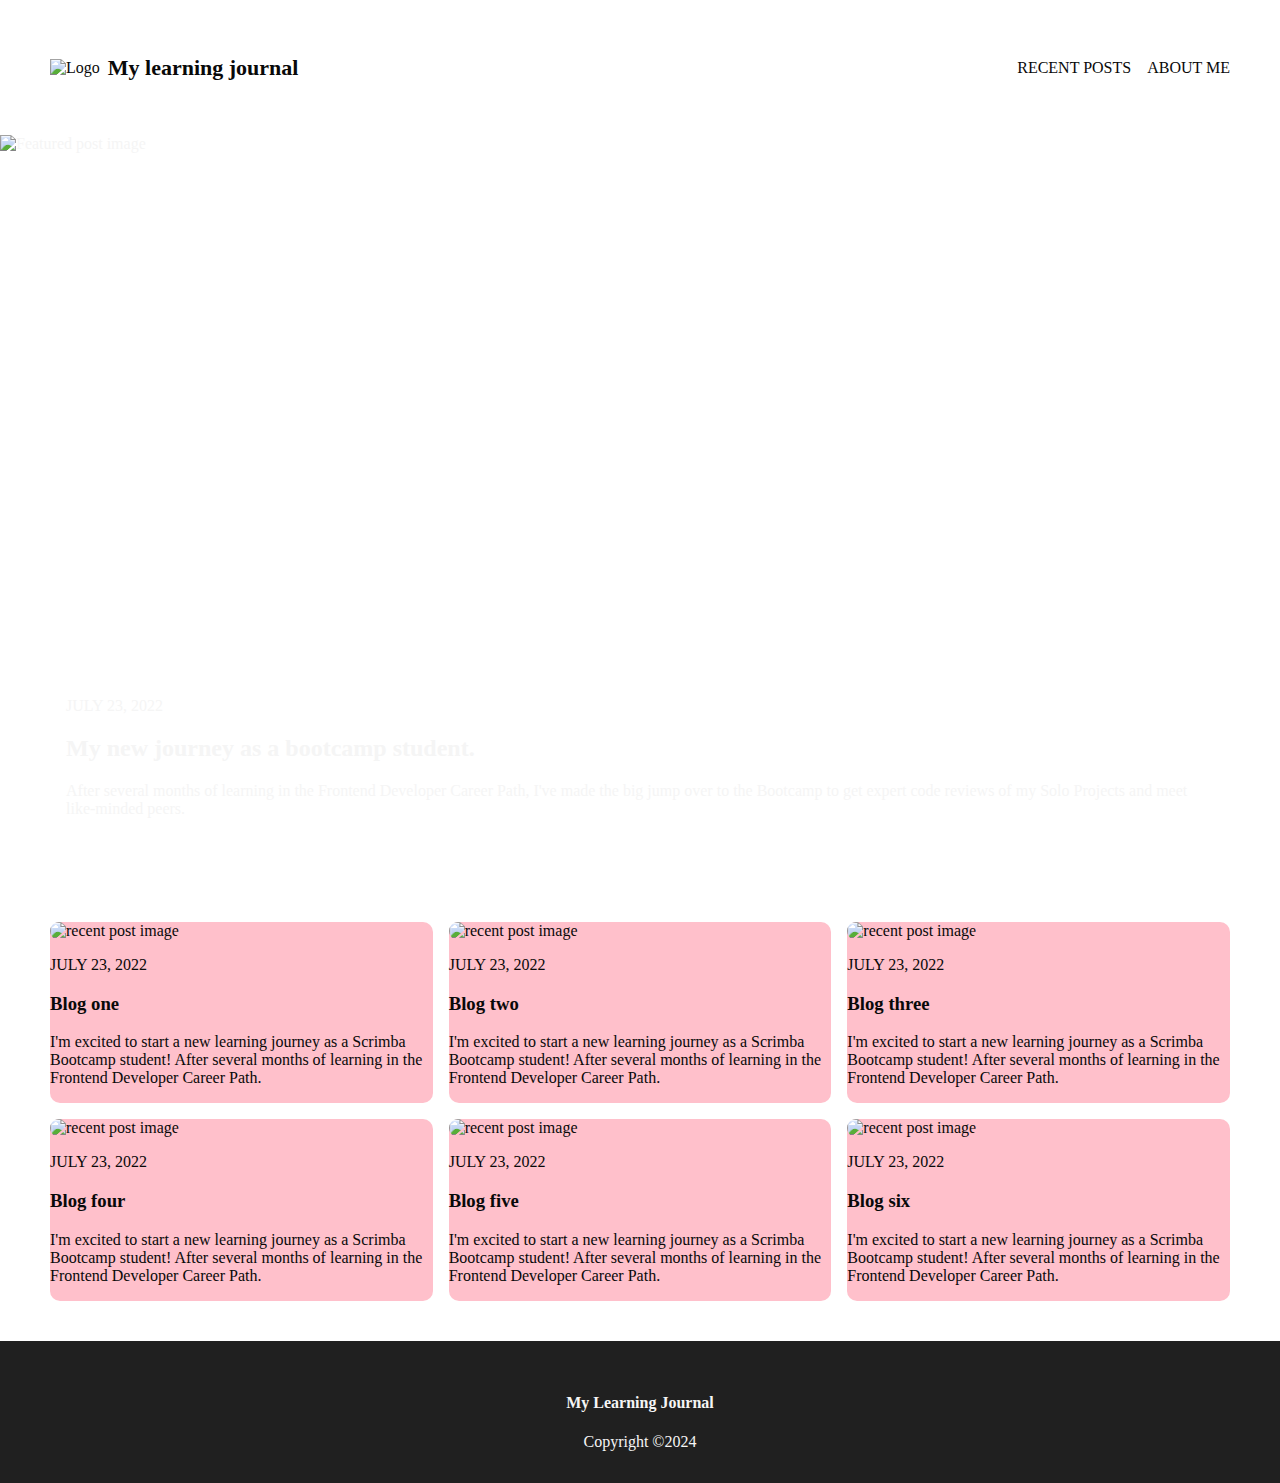
==== index.html @ f51296c6 "update" ====
<!DOCTYPE html>
<html>
    <head>
        <title>My Learning Journal</title>
        <meta name="viewport" content="width=device-width, initial-scale=1.0">
        <!-- Favicon -->

        <!-- Font Awesome CDN -->
        <link rel="stylesheet" href="https://cdnjs.cloudflare.com/ajax/libs/font-awesome/6.5.1/css/all.min.css"
        integrity="sha512-DTOQO9RWCH3ppGqcWaEA1BIZOC6xxalwEsw9c2QQeAIftl+Vegovlnee1c9QX4TctnWMn13TZye+giMm8e2LwA=="
        crossorigin="anonymous" referrerpolicy="no-referrer" />
        <!-- Google Fonts -->
    
        <!-- CSS -->
        <link rel="stylesheet" href="css/style.css">

        <link rel="stylesheet" href="https://cdnjs.cloudflare.com/ajax/libs/normalize/8.0.1/normalize.css">
    </head>
    <body>
        <div class="container">
            <header>
                <div class="logo-container">
                    <img src="images/logo.png" class="logo-image" alt="Logo">
                    <h1>My learning journal</h1>
                </div>

                <nav class="mobile-nav" id="mobile-nav-home">
                    <i class="fa-solid fa-bars"></i>
                </nav>

                <nav class="desktop-nav">
                    <a href="posts.html">Recent posts</a>
                    <a href="about-me.html">About me</a>
                </nav>
            </header>

            <main>
                <section class="featured-post">
                    <img src="images/featured-post-image.png" class="featured-post-image" alt="Featured post image">
                    <div class="featured-post-text">
                        <p class="post-info">JULY 23, 2022</p>
                        <h2 class="post-title">My new journey as a bootcamp student.</h2>
                        <p class="post-preview">After several months of learning in the Frontend Developer Career Path, 
                        I've made the big jump over to the Bootcamp to get expert code reviews 
                        of my Solo Projects and meet like-minded peers.</p>
                    </div>
                </section>

                <section class="recent-posts">
                    <div class="recent-post">
                        <img src="images/blog-image.png" class="recent-post-image" alt="recent post image">
                        <p class="post-info">JULY 23, 2022</p>
                        <h3 class="recent-post-title">Blog one</h3>
                        <p class="recent-post-preview">I'm excited to start a new learning journey as a Scrimba Bootcamp student! 
                        After several months of learning in the Frontend Developer Career Path.</p>
                    </div>

                    <div class="recent-post">
                        <img src="images/blog-image.png" class="recent-post-image" alt="recent post image">
                        <p class="post-info">JULY 23, 2022</p>
                        <h3 class="recent-post-title">Blog two</h3>
                        <p class="recent-post-preview">I'm excited to start a new learning journey as a Scrimba Bootcamp student! 
                        After several months of learning in the Frontend Developer Career Path.</p>
                    </div>

                    <div class="recent-post">
                        <img src="images/blog-image.png" class="recent-post-image" alt="recent post image">
                        <p class="post-info">JULY 23, 2022</p>
                        <h3 class="recent-post-title">Blog three</h3>
                        <p class="recent-post-preview">I'm excited to start a new learning journey as a Scrimba Bootcamp student! 
                        After several months of learning in the Frontend Developer Career Path.</p>
                    </div>

                    <div class="recent-post">
                        <img src="images/blog-image.png" class="recent-post-image" alt="recent post image">
                        <p class="post-info">JULY 23, 2022</p>
                        <h3 class="recent-post-title">Blog four</h3>
                        <p class="recent-post-preview">I'm excited to start a new learning journey as a Scrimba Bootcamp student! 
                        After several months of learning in the Frontend Developer Career Path.</p>
                    </div>

                    <div class="recent-post">
                        <img src="images/blog-image.png" class="recent-post-image" alt="recent post image">
                        <p class="post-info">JULY 23, 2022</p>
                        <h3 class="recent-post-title">Blog five</h3>
                        <p class="recent-post-preview">I'm excited to start a new learning journey as a Scrimba Bootcamp student! 
                        After several months of learning in the Frontend Developer Career Path.</p>
                    </div>

                    <div class="recent-post">
                        <img src="images/blog-image.png" class="recent-post-image" alt="recent post image">
                        <p class="post-info">JULY 23, 2022</p>
                        <h3 class="recent-post-title">Blog six</h3>
                        <p class="recent-post-preview">I'm excited to start a new learning journey as a Scrimba Bootcamp student! 
                        After several months of learning in the Frontend Developer Career Path.</p>
                    </div>
                </section>
            </main>

            <footer>
                <h4>My Learning Journal</h4>
                <h8>Copyright ©2024</h8>
            </footer>
        </div>

        <script src="index.js" type="module"></script>
    </body>
</html>
---- css/style.css ----
*, *::before, *::after {
    box-sizing: border-box;
}

html, 
body {
    color: #090909;
    margin: 0;
    padding: 0;
}

/* Typography and icons */

header h1 {
    font-size: 1.375rem;
}

/* Layout */

.container {
    display: flex;
    flex-direction: column;
    width: 100%;
    overflow-x: hidden; /* Prevents horizontal scrolling */
    /* padding: 2.5rem 3.125rem; */
}

header {
    display: flex;
    width: 100%;
    justify-content: space-between;
    align-items: center;
}

.logo-container {
    display: flex;
    align-items: center;
    gap: 0.5rem;
    margin-right: 1rem;
}

nav {
    display: flex;
    gap: 1rem;
}

header,
.recent-posts,
.featured-post-main,
.about-me,
.recent-posts-more {
    padding: 2.5rem 3.125rem;
}

.featured-post {
    color: whitesmoke;
    display: grid;
    grid-template-columns: 3.125rem auto 3.125rem;
}

.featured-post-image {
    grid-column: 1 / -1;
    grid-row: 1 / -1;
    height: 100%;
    width: 100%;
    object-fit: cover;
}

.featured-post-text {
    grid-column: 2 / -2;
    grid-row: 2 / -1;
    padding: 3rem 1rem;
}

.recent-posts {
    display: grid;
    grid-template-columns: repeat(auto-fit, minmax(200px, 1fr));
    grid-gap: 1rem;
    width: 100%;
    margin: 0 auto;
}

.recent-posts-more {
    display: none; /* grid when displayed */
    grid-template-columns: repeat(auto-fit, minmax(200px, 1fr));
    grid-gap: 1rem;
    width: 100%;
    margin: 0 auto;
}

.more-feed {
    display: none; /* block when displayed */
}

.recent-posts-heading {
    grid-column: 1 / -1;
    text-align: center;
}

.recent-post {
    background: pink;
    border-radius: 10px;;
}

.button-container {
    display: flex;
    justify-content: center;
    padding: 2rem;
}

.about-me-top {
    display: flex;
    flex-direction: column;
    gap: 2rem;
    align-items: center;
}

.about-me-top-text {
    display: flex;
    flex-direction: column;
}

.link-to-posts {
    display: flex;
    justify-content: center;
    padding-bottom: 2rem;
}

ul {
    list-style-type: none;
}

footer {
    display: flex;
    flex-direction: column;
    align-items: center;
    justify-content: center;
    color: whitesmoke;
    background-color: #202020;
    padding: 2rem;
    width: 100%;
}

/* Buttons */

.view-more-button {
    color: whitesmoke;
    background-color: #6989FA;
    padding: 1rem 2rem;
    border-radius: 10px;
    border: none;
    cursor: pointer;
}

/* Images */

.recent-post-image {
    width: 100%;
    border-radius: 10px;
}

.avatar-image {
    width: 100%;
    border-radius: 50%;
}

.featured-post-main-image {
    width: 100%;
}

/* Links */

nav a {
    color: #090909;
    font-size: 1rem;
    text-decoration: none;
    text-transform: uppercase;
}

nav a:hover {
    text-decoration: underline;
}

.link-to-posts a {
    color: whitesmoke;
    background-color: #6989FA;
    border-radius: 10px;
    padding: 1rem 2rem;
    cursor: pointer;
    text-decoration: none;
}

/* Media queries */

/* @media (width <= 599px) */
@media (max-width: 599px) {
    .desktop-nav {
        display: none;
    }
}

/* @media (width >= 600px) */
@media (min-width: 600px) {
    /* Layout */

    .mobile-nav {
        display: none;
    }

    .featured-post {
        max-height: 40%;
        grid-template-rows: 1fr 1fr 1fr;
    }

    .featured-post-text {
        grid-row: -2 / -1;
    }

    .recent-posts,
    .recent-posts-more {
        grid-template-columns: repeat(3, minmax(200px, 1fr));
    }

    .about-me-top {
        flex-direction: row;
    }

    /* Images */

    .avatar-image {
        width: 20%;
    }

    .featured-post-main-image {
        height: 488px;
    }

}
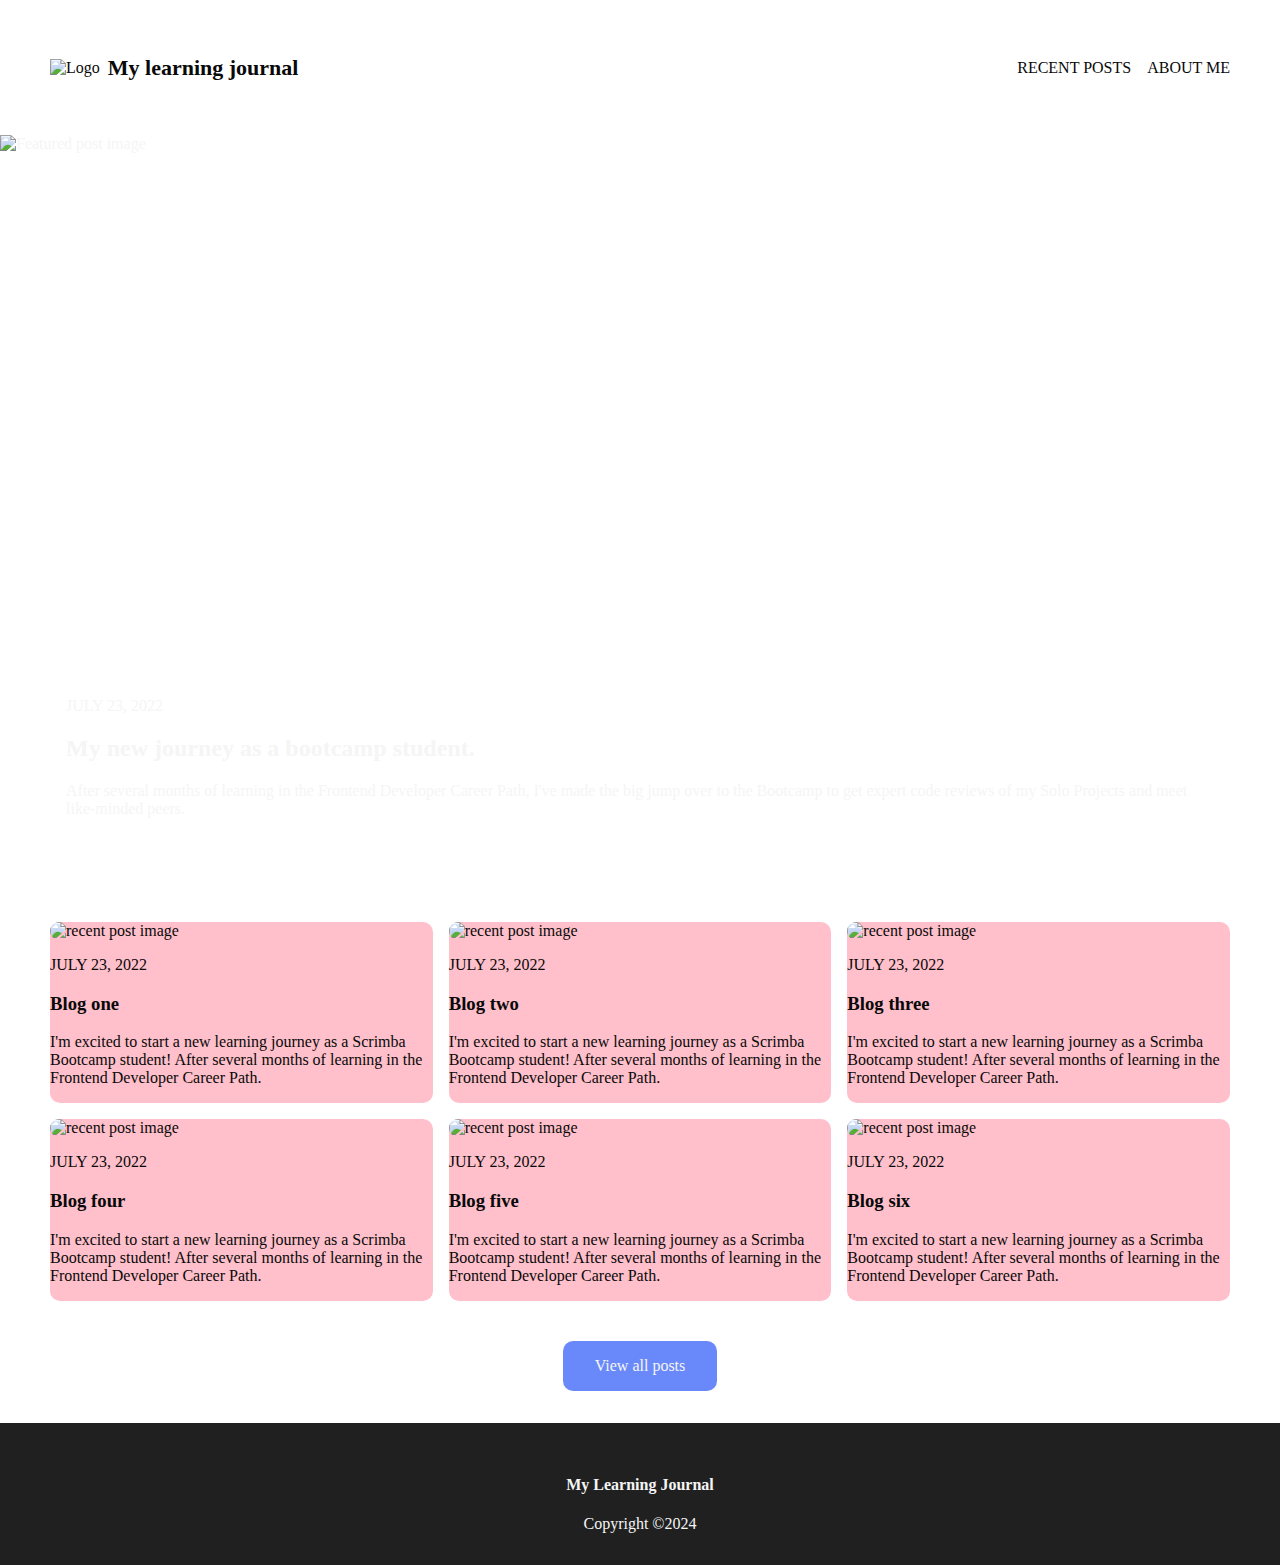
==== commit b07fff96: "update" ====
--- a/index.html
+++ b/index.html
@@ -21,11 +21,11 @@
             <header>
                 <div class="logo-container">
                     <img src="images/logo.png" class="logo-image" alt="Logo">
-                    <h1>My learning journal</h1>
+                    <h1><a href="index.html">My learning journal</a></h1>
                 </div>
 
                 <nav class="mobile-nav" id="mobile-nav-home">
-                    <i class="fa-solid fa-bars"></i>
+                    <i class="fa-solid fa-bars" id="hamburger-home"></i>
                 </nav>
 
                 <nav class="desktop-nav">
@@ -95,6 +95,11 @@
                         After several months of learning in the Frontend Developer Career Path.</p>
                     </div>
                 </section>
+
+                <div class="link-to-posts">
+                    <a href="posts.html">View all posts</a>
+                </div>
+
             </main>
 
             <footer>
--- a/css/style.css
+++ b/css/style.css
@@ -7,6 +7,7 @@
     color: #090909;
     margin: 0;
     padding: 0;
+    user-select: text;
 }
 
 /* Typography and icons */
@@ -170,6 +171,12 @@
 
 /* Links */
 
+h1 a {
+    color: #090909;
+    text-decoration: none;
+
+}
+
 nav a {
     color: #090909;
     font-size: 1rem;
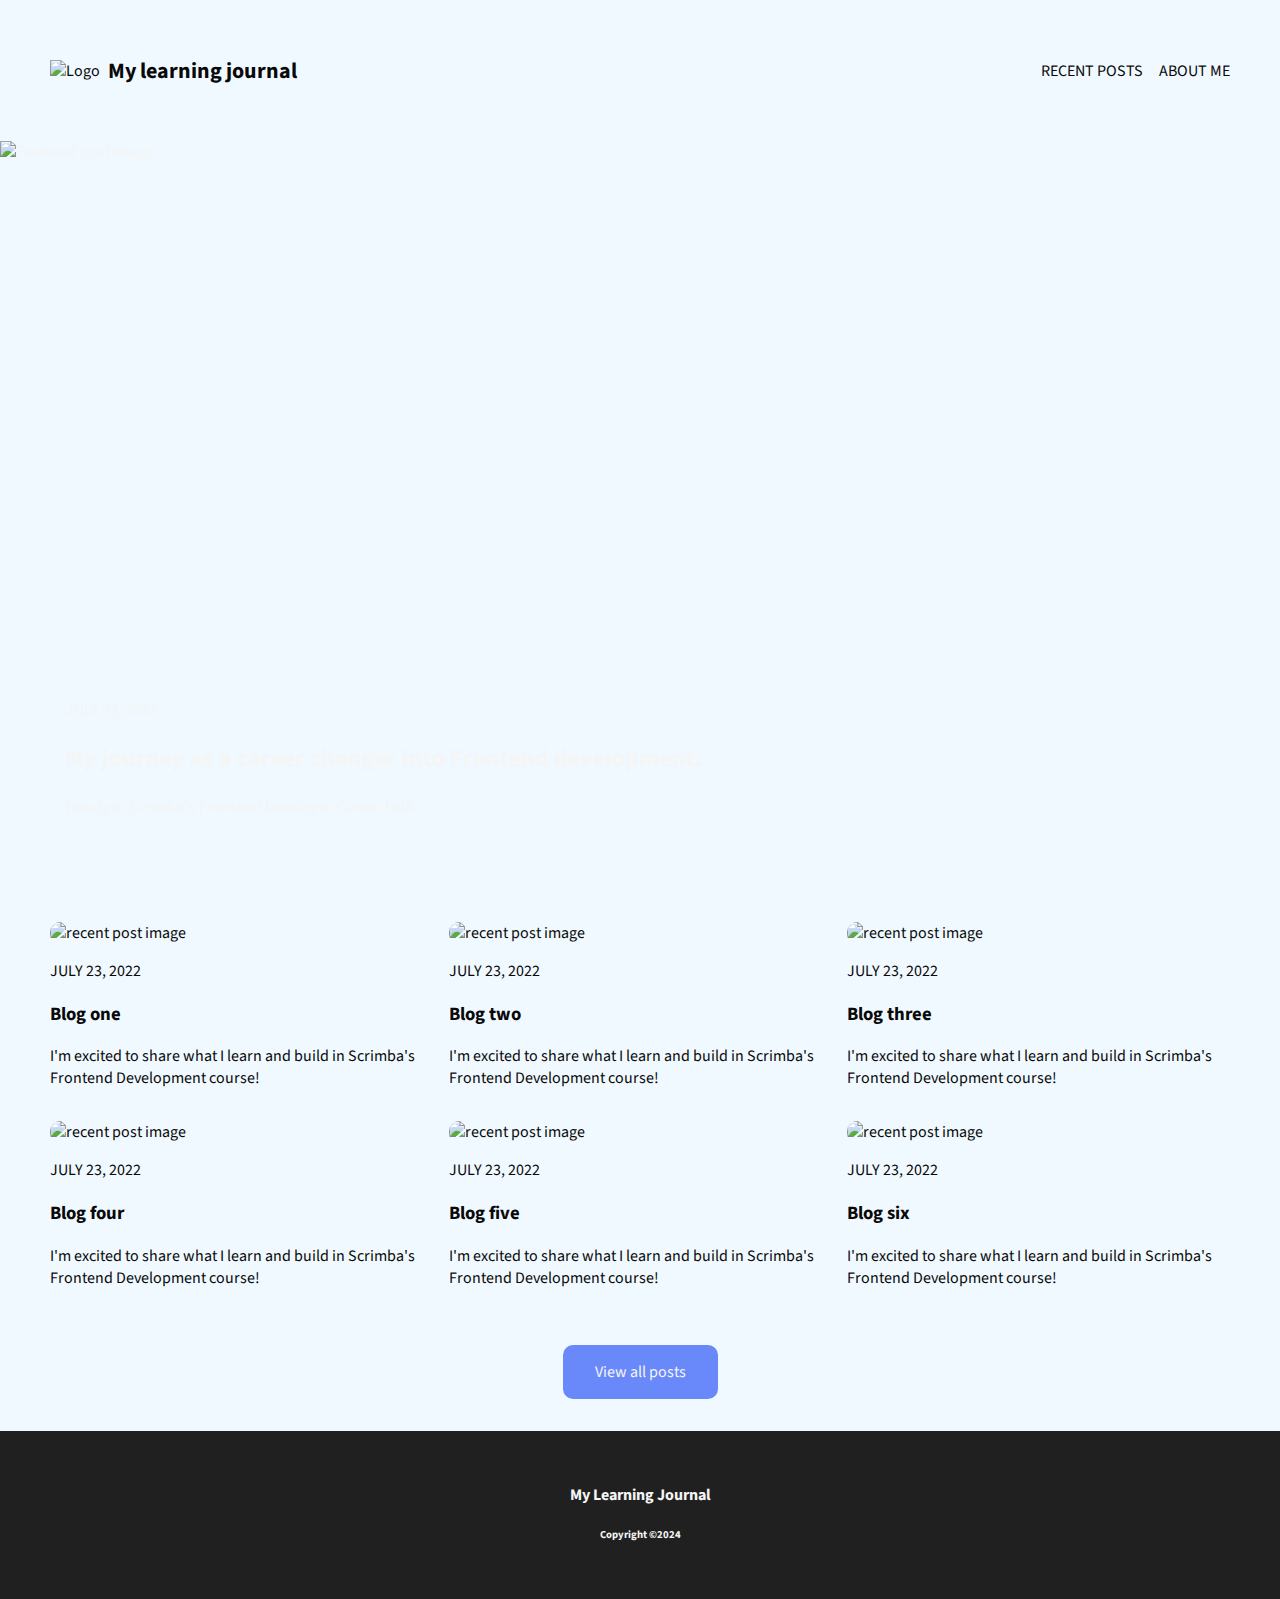
==== commit 78972b5f: "update" ====
--- a/index.html
+++ b/index.html
@@ -10,7 +10,7 @@
         integrity="sha512-DTOQO9RWCH3ppGqcWaEA1BIZOC6xxalwEsw9c2QQeAIftl+Vegovlnee1c9QX4TctnWMn13TZye+giMm8e2LwA=="
         crossorigin="anonymous" referrerpolicy="no-referrer" />
         <!-- Google Fonts -->
-    
+        <link href="https://fonts.googleapis.com/css?family=Source+Sans+Pro:300,400,900&display=swap" rel="stylesheet">
         <!-- CSS -->
         <link rel="stylesheet" href="css/style.css">
 
@@ -39,60 +39,52 @@
                     <img src="images/featured-post-image.png" class="featured-post-image" alt="Featured post image">
                     <div class="featured-post-text">
                         <p class="post-info">JULY 23, 2022</p>
-                        <h2 class="post-title">My new journey as a bootcamp student.</h2>
-                        <p class="post-preview">After several months of learning in the Frontend Developer Career Path, 
-                        I've made the big jump over to the Bootcamp to get expert code reviews 
-                        of my Solo Projects and meet like-minded peers.</p>
+                        <h2 class="post-title">My journey as a career changer into Frontend development.</h2>
+                        <p class="post-preview">I study in Scrimba's Frontend Developer Career Path.</p>
                     </div>
                 </section>
 
                 <section class="recent-posts">
                     <div class="recent-post">
-                        <img src="images/blog-image.png" class="recent-post-image" alt="recent post image">
+                        <img src="images/blog-one-image.png" class="recent-post-image" alt="recent post image">
                         <p class="post-info">JULY 23, 2022</p>
                         <h3 class="recent-post-title">Blog one</h3>
-                        <p class="recent-post-preview">I'm excited to start a new learning journey as a Scrimba Bootcamp student! 
-                        After several months of learning in the Frontend Developer Career Path.</p>
+                        <p class="recent-post-preview">I'm excited to share what I learn and build in Scrimba's Frontend Development course!</p>
                     </div>
 
                     <div class="recent-post">
-                        <img src="images/blog-image.png" class="recent-post-image" alt="recent post image">
+                        <img src="images/blog-two-image.png" class="recent-post-image" alt="recent post image">
                         <p class="post-info">JULY 23, 2022</p>
                         <h3 class="recent-post-title">Blog two</h3>
-                        <p class="recent-post-preview">I'm excited to start a new learning journey as a Scrimba Bootcamp student! 
-                        After several months of learning in the Frontend Developer Career Path.</p>
+                        <p class="recent-post-preview">I'm excited to share what I learn and build in Scrimba's Frontend Development course!</p>
                     </div>
 
                     <div class="recent-post">
-                        <img src="images/blog-image.png" class="recent-post-image" alt="recent post image">
+                        <img src="images/blog-three-image.png" class="recent-post-image" alt="recent post image">
                         <p class="post-info">JULY 23, 2022</p>
                         <h3 class="recent-post-title">Blog three</h3>
-                        <p class="recent-post-preview">I'm excited to start a new learning journey as a Scrimba Bootcamp student! 
-                        After several months of learning in the Frontend Developer Career Path.</p>
+                        <p class="recent-post-preview">I'm excited to share what I learn and build in Scrimba's Frontend Development course!</p>
                     </div>
 
                     <div class="recent-post">
-                        <img src="images/blog-image.png" class="recent-post-image" alt="recent post image">
+                        <img src="images/blog-four-image.png" class="recent-post-image" alt="recent post image">
                         <p class="post-info">JULY 23, 2022</p>
                         <h3 class="recent-post-title">Blog four</h3>
-                        <p class="recent-post-preview">I'm excited to start a new learning journey as a Scrimba Bootcamp student! 
-                        After several months of learning in the Frontend Developer Career Path.</p>
+                        <p class="recent-post-preview">I'm excited to share what I learn and build in Scrimba's Frontend Development course!</p>
                     </div>
 
                     <div class="recent-post">
-                        <img src="images/blog-image.png" class="recent-post-image" alt="recent post image">
+                        <img src="images/blog-five-image.png" class="recent-post-image" alt="recent post image">
                         <p class="post-info">JULY 23, 2022</p>
                         <h3 class="recent-post-title">Blog five</h3>
-                        <p class="recent-post-preview">I'm excited to start a new learning journey as a Scrimba Bootcamp student! 
-                        After several months of learning in the Frontend Developer Career Path.</p>
+                        <p class="recent-post-preview">I'm excited to share what I learn and build in Scrimba's Frontend Development course!</p>
                     </div>
 
                     <div class="recent-post">
-                        <img src="images/blog-image.png" class="recent-post-image" alt="recent post image">
+                        <img src="images/blog-six-image.png" class="recent-post-image" alt="recent post image">
                         <p class="post-info">JULY 23, 2022</p>
                         <h3 class="recent-post-title">Blog six</h3>
-                        <p class="recent-post-preview">I'm excited to start a new learning journey as a Scrimba Bootcamp student! 
-                        After several months of learning in the Frontend Developer Career Path.</p>
+                        <p class="recent-post-preview">I'm excited to share what I learn and build in Scrimba's Frontend Development course!</p>
                     </div>
                 </section>
 
@@ -102,10 +94,7 @@
 
             </main>
 
-            <footer>
-                <h4>My Learning Journal</h4>
-                <h8>Copyright ©2024</h8>
-            </footer>
+            <footer id="footer-container-home"></footer>
         </div>
 
         <script src="index.js" type="module"></script>
--- a/css/style.css
+++ b/css/style.css
@@ -5,6 +5,8 @@
 html, 
 body {
     color: #090909;
+    font-family: 'Source Sans Pro', sans-serif;
+    background-color: #F0F9FF;
     margin: 0;
     padding: 0;
     user-select: text;
@@ -16,6 +18,14 @@
     font-size: 1.375rem;
 }
 
+i {
+    cursor: pointer;
+}
+
+h6 {
+    margin-top: 0;
+}
+
 /* Layout */
 
 .container {
@@ -23,7 +33,6 @@
     flex-direction: column;
     width: 100%;
     overflow-x: hidden; /* Prevents horizontal scrolling */
-    /* padding: 2.5rem 3.125rem; */
 }
 
 header {
@@ -99,7 +108,6 @@
 }
 
 .recent-post {
-    background: pink;
     border-radius: 10px;;
 }
 
@@ -127,8 +135,27 @@
     padding-bottom: 2rem;
 }
 
+.mobile-menu-container {
+   background-color: pink;
+   position: absolute;
+   top: 2.5rem;
+   right: 0;
+   padding: 1.5rem;
+   border-radius: 10px;
+}
+
 ul {
     list-style-type: none;
+    padding: 0;
+    margin: 0;
+}
+
+li:last-of-type {
+    margin-top: 1rem;
+}
+
+li:hover {
+    background-color: lightgray;
 }
 
 footer {
@@ -197,6 +224,10 @@
     text-decoration: none;
 }
 
+.mobile-menu-container a {
+    font-size: 0.9rem;
+}
+
 /* Media queries */
 
 /* @media (width <= 599px) */
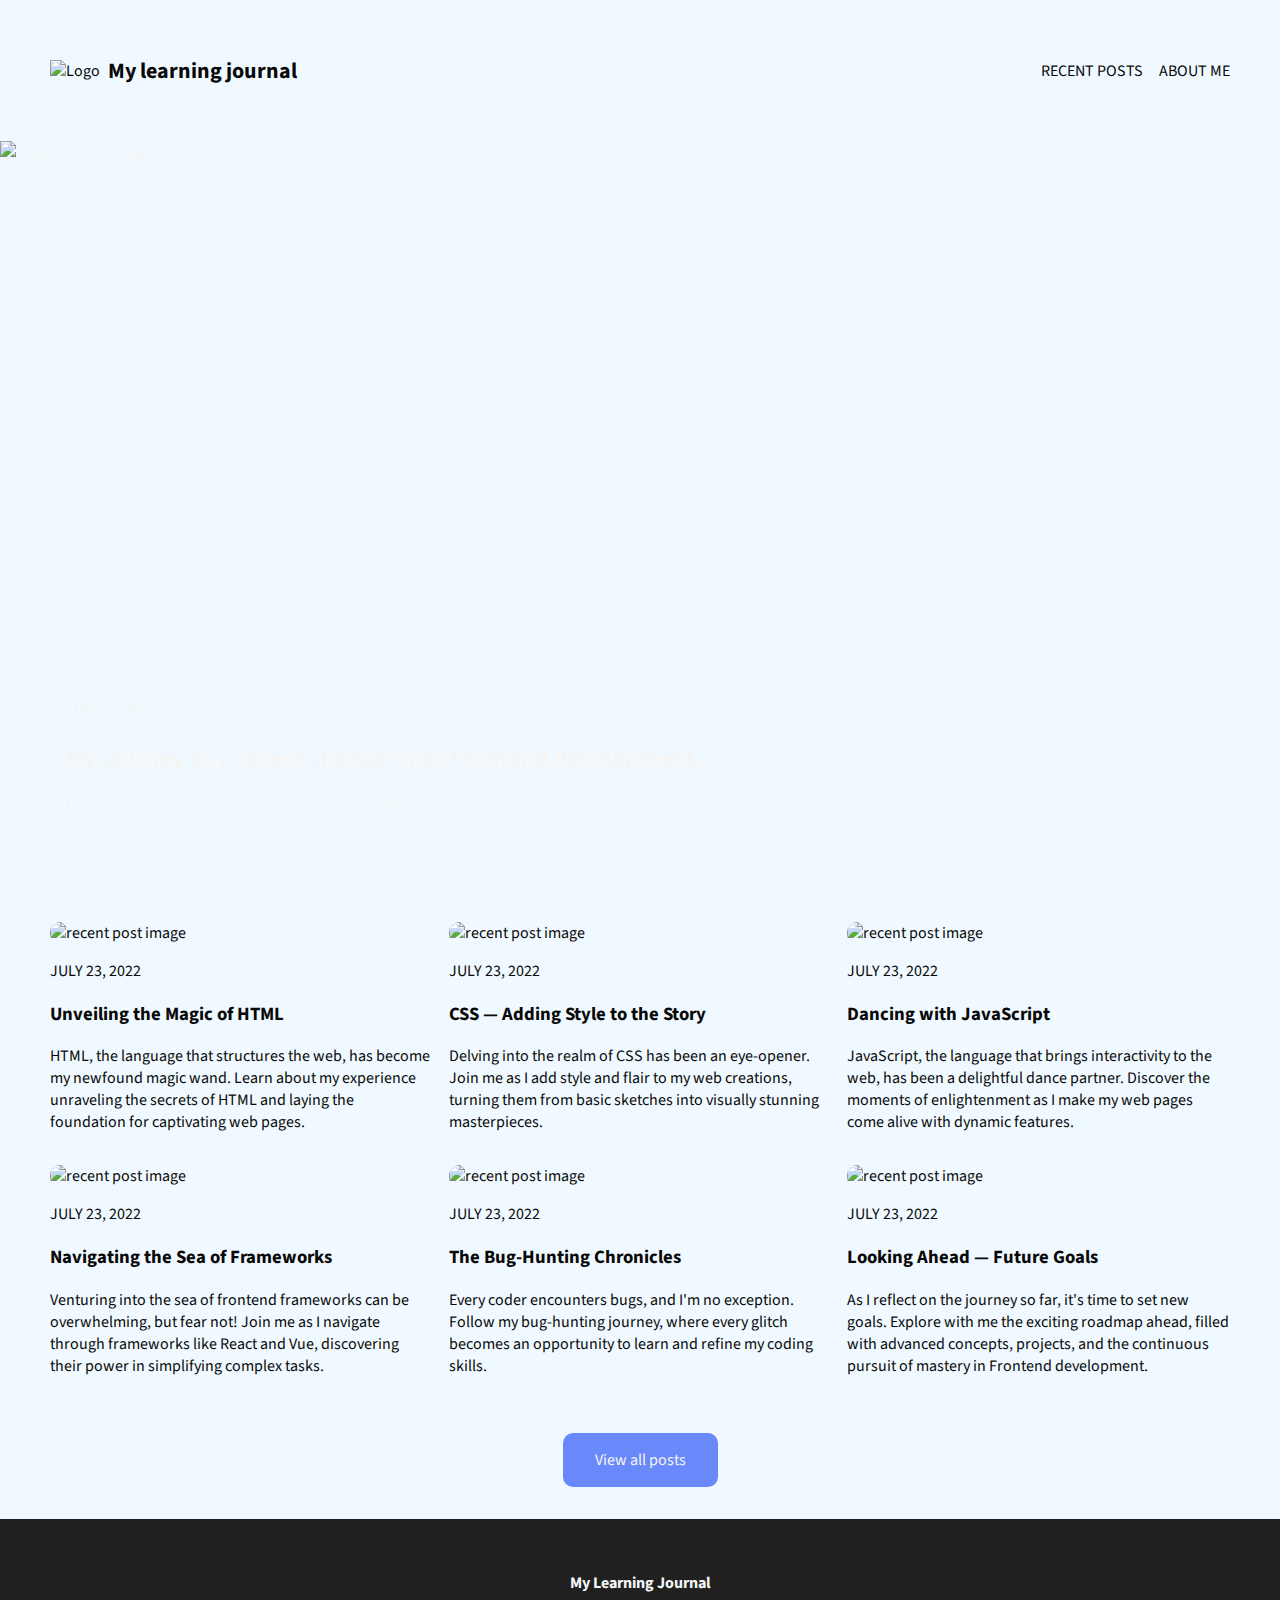
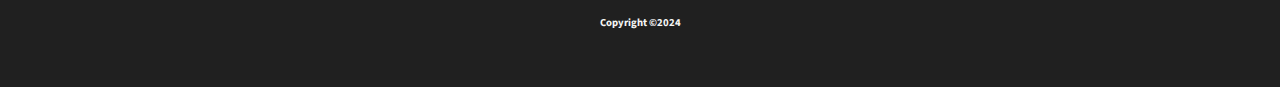
==== commit 16d25013: "update" ====
--- a/index.html
+++ b/index.html
@@ -48,43 +48,49 @@
                     <div class="recent-post">
                         <img src="images/blog-one-image.png" class="recent-post-image" alt="recent post image">
                         <p class="post-info">JULY 23, 2022</p>
-                        <h3 class="recent-post-title">Blog one</h3>
-                        <p class="recent-post-preview">I'm excited to share what I learn and build in Scrimba's Frontend Development course!</p>
+                        <h3 class="recent-post-title">Unveiling the Magic of HTML</h3>
+                        <p class="recent-post-preview"> HTML, the language that structures the web, has become my newfound magic wand. 
+                        Learn about my experience unraveling the secrets of HTML and laying the foundation for captivating web pages.</p>
                     </div>
 
                     <div class="recent-post">
                         <img src="images/blog-two-image.png" class="recent-post-image" alt="recent post image">
                         <p class="post-info">JULY 23, 2022</p>
-                        <h3 class="recent-post-title">Blog two</h3>
-                        <p class="recent-post-preview">I'm excited to share what I learn and build in Scrimba's Frontend Development course!</p>
+                        <h3 class="recent-post-title">CSS — Adding Style to the Story</h3>
+                        <p class="recent-post-preview">Delving into the realm of CSS has been an eye-opener. 
+                        Join me as I add style and flair to my web creations, turning them from basic sketches into visually stunning masterpieces.</p>
                     </div>
 
                     <div class="recent-post">
                         <img src="images/blog-three-image.png" class="recent-post-image" alt="recent post image">
                         <p class="post-info">JULY 23, 2022</p>
-                        <h3 class="recent-post-title">Blog three</h3>
-                        <p class="recent-post-preview">I'm excited to share what I learn and build in Scrimba's Frontend Development course!</p>
+                        <h3 class="recent-post-title">Dancing with JavaScript</h3>
+                        <p class="recent-post-preview">JavaScript, the language that brings interactivity to the web, has been a delightful dance partner. 
+                        Discover the moments of enlightenment as I make my web pages come alive with dynamic features.</p>
                     </div>
 
                     <div class="recent-post">
                         <img src="images/blog-four-image.png" class="recent-post-image" alt="recent post image">
                         <p class="post-info">JULY 23, 2022</p>
-                        <h3 class="recent-post-title">Blog four</h3>
-                        <p class="recent-post-preview">I'm excited to share what I learn and build in Scrimba's Frontend Development course!</p>
+                        <h3 class="recent-post-title">Navigating the Sea of Frameworks</h3>
+                        <p class="recent-post-preview">Venturing into the sea of frontend frameworks can be overwhelming, but fear not! 
+                        Join me as I navigate through frameworks like React and Vue, discovering their power in simplifying complex tasks.</p>
                     </div>
 
                     <div class="recent-post">
                         <img src="images/blog-five-image.png" class="recent-post-image" alt="recent post image">
                         <p class="post-info">JULY 23, 2022</p>
-                        <h3 class="recent-post-title">Blog five</h3>
-                        <p class="recent-post-preview">I'm excited to share what I learn and build in Scrimba's Frontend Development course!</p>
+                        <h3 class="recent-post-title">The Bug-Hunting Chronicles</h3>
+                        <p class="recent-post-preview">Every coder encounters bugs, and I'm no exception. 
+                        Follow my bug-hunting journey, where every glitch becomes an opportunity to learn and refine my coding skills.</p>
                     </div>
 
                     <div class="recent-post">
                         <img src="images/blog-six-image.png" class="recent-post-image" alt="recent post image">
                         <p class="post-info">JULY 23, 2022</p>
-                        <h3 class="recent-post-title">Blog six</h3>
-                        <p class="recent-post-preview">I'm excited to share what I learn and build in Scrimba's Frontend Development course!</p>
+                        <h3 class="recent-post-title">Looking Ahead — Future Goals</h3>
+                        <p class="recent-post-preview">As I reflect on the journey so far, it's time to set new goals. 
+                        Explore with me the exciting roadmap ahead, filled with advanced concepts, projects, and the continuous pursuit of mastery in Frontend development.</p>
                     </div>
                 </section>
 
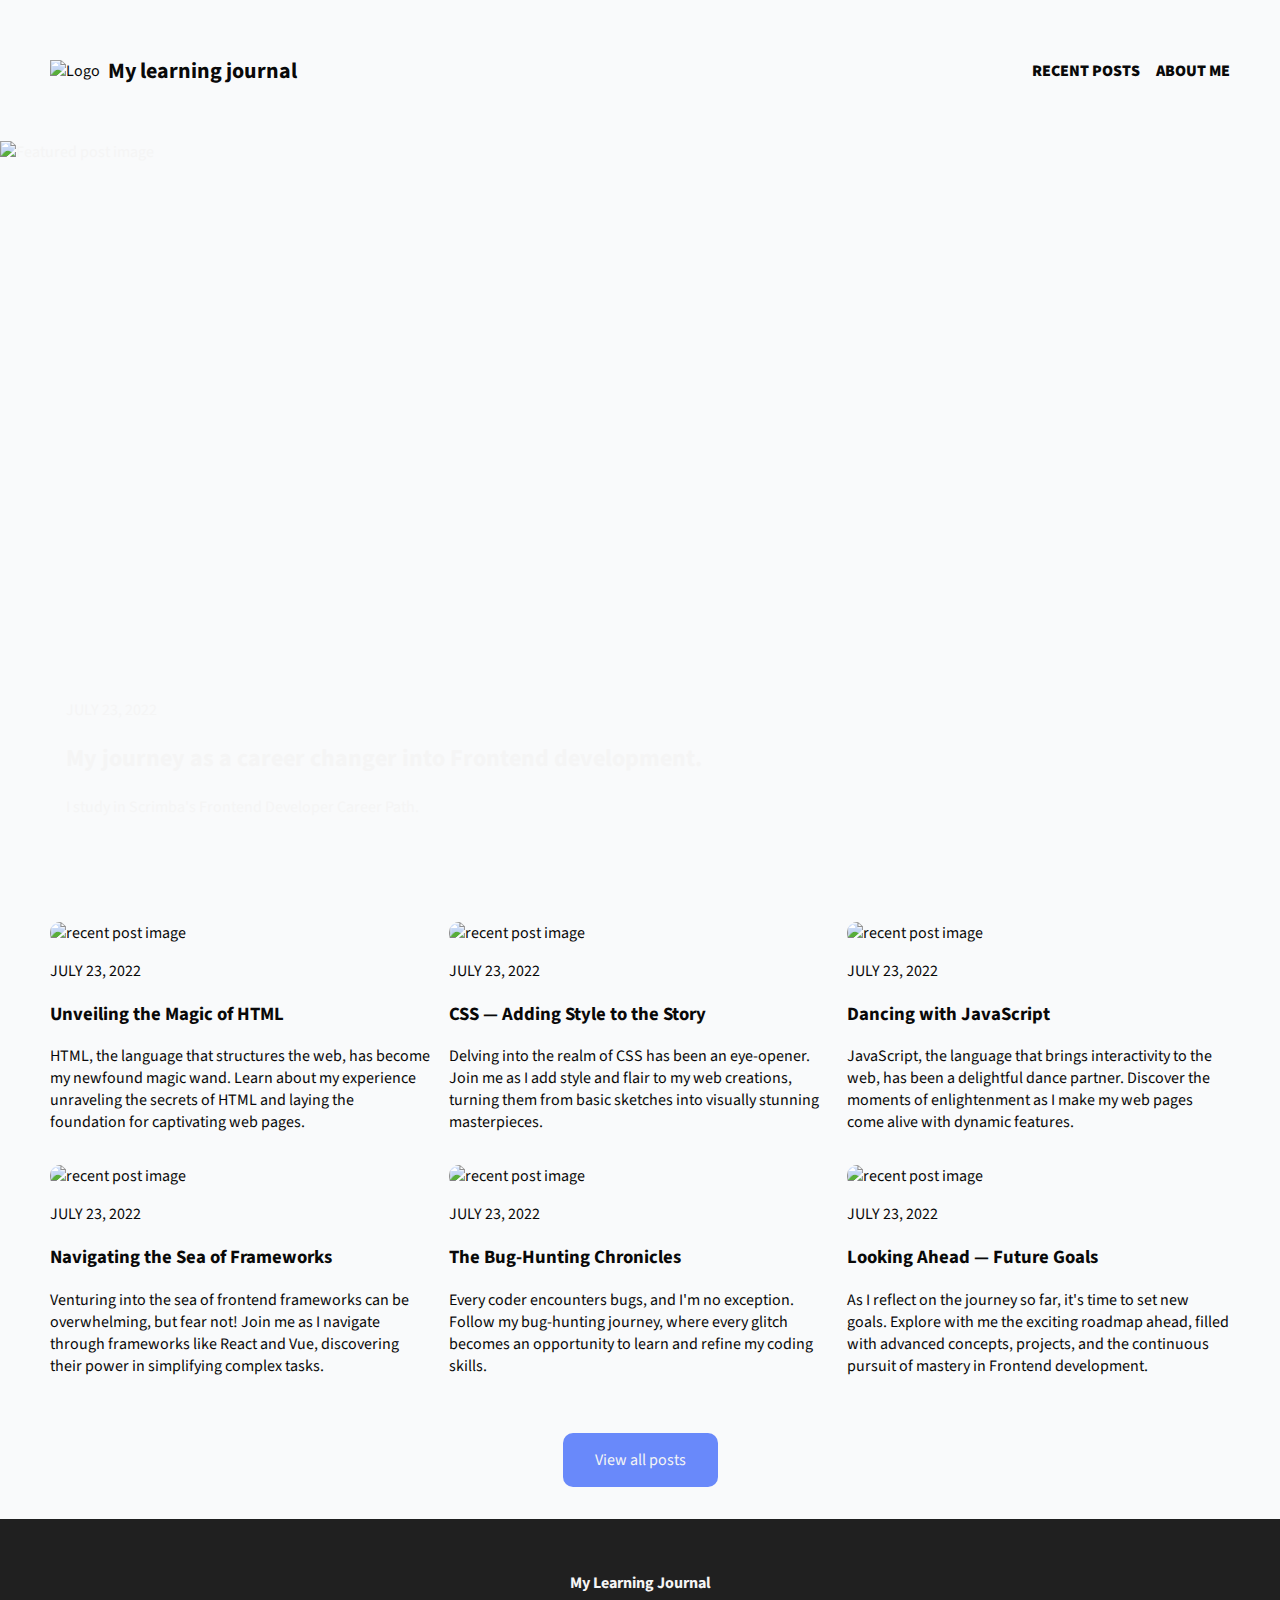
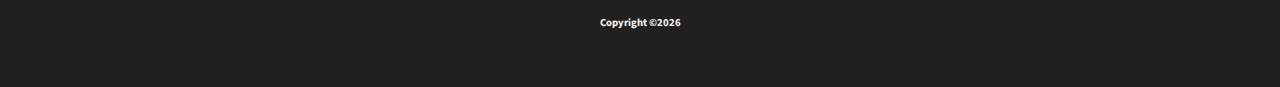
==== commit d59b58c2: "update" ====
--- a/index.html
+++ b/index.html
@@ -4,7 +4,10 @@
         <title>My Learning Journal</title>
         <meta name="viewport" content="width=device-width, initial-scale=1.0">
         <!-- Favicon -->
-
+        <link rel="apple-touch-icon" sizes="180x180" href="apple-touch-icon.png">
+        <link rel="shortcut icon" type="image/x-icon" sizes="32x32" href="favicon-32x32.png">
+        <link rel="shortcut icon" type="image/x-icon" sizes="16x16" href="favicon-16x16.png">
+        <link rel="manifest" href="site.webmanifest">
         <!-- Font Awesome CDN -->
         <link rel="stylesheet" href="https://cdnjs.cloudflare.com/ajax/libs/font-awesome/6.5.1/css/all.min.css"
         integrity="sha512-DTOQO9RWCH3ppGqcWaEA1BIZOC6xxalwEsw9c2QQeAIftl+Vegovlnee1c9QX4TctnWMn13TZye+giMm8e2LwA=="
@@ -36,7 +39,7 @@
 
             <main>
                 <section class="featured-post">
-                    <img src="images/featured-post-image.png" class="featured-post-image" alt="Featured post image">
+                    <img src="images/featured-post-image-home.png" class="featured-post-image" alt="Featured post image">
                     <div class="featured-post-text">
                         <p class="post-info">JULY 23, 2022</p>
                         <h2 class="post-title">My journey as a career changer into Frontend development.</h2>
--- a/css/style.css
+++ b/css/style.css
@@ -6,7 +6,7 @@
 body {
     color: #090909;
     font-family: 'Source Sans Pro', sans-serif;
-    background-color: #F0F9FF;
+    background-color: #F9FAFB;
     margin: 0;
     padding: 0;
     user-select: text;
@@ -18,11 +18,15 @@
     font-size: 1.375rem;
 }
 
+nav {
+    font-weight: 900;
+}
+
 i {
     cursor: pointer;
 }
 
-h6 {
+footer h6 {
     margin-top: 0;
 }
 
@@ -82,6 +86,11 @@
     padding: 3rem 1rem;
 }
 
+.featured-post-main {
+    display: flex;
+    flex-direction: column;
+}
+
 .recent-posts {
     display: grid;
     grid-template-columns: repeat(auto-fit, minmax(200px, 1fr));
@@ -108,7 +117,7 @@
 }
 
 .recent-post {
-    border-radius: 10px;;
+    border-radius: 10px;
 }
 
 .button-container {
@@ -194,6 +203,7 @@
 
 .featured-post-main-image {
     width: 100%;
+    border-radius: 10px;
 }
 
 /* Links */
@@ -263,14 +273,30 @@
         flex-direction: row;
     }
 
+    .about-me-top,
+    .about-me-body {
+        width: 90%;
+        margin: 0 auto;
+    }
+
+    .about-me-body {
+        padding-top: 1.5rem;
+        padding-left: 3rem;
+    }
+
     /* Images */
 
     .avatar-image {
         width: 20%;
     }
 
+    /* .featured-post-image {
+        height: 400px;
+    } */
+
     .featured-post-main-image {
-        height: 488px;
-    }
-
-}
+        width: 60%;
+        margin: 0 auto;
+    }
+
+}
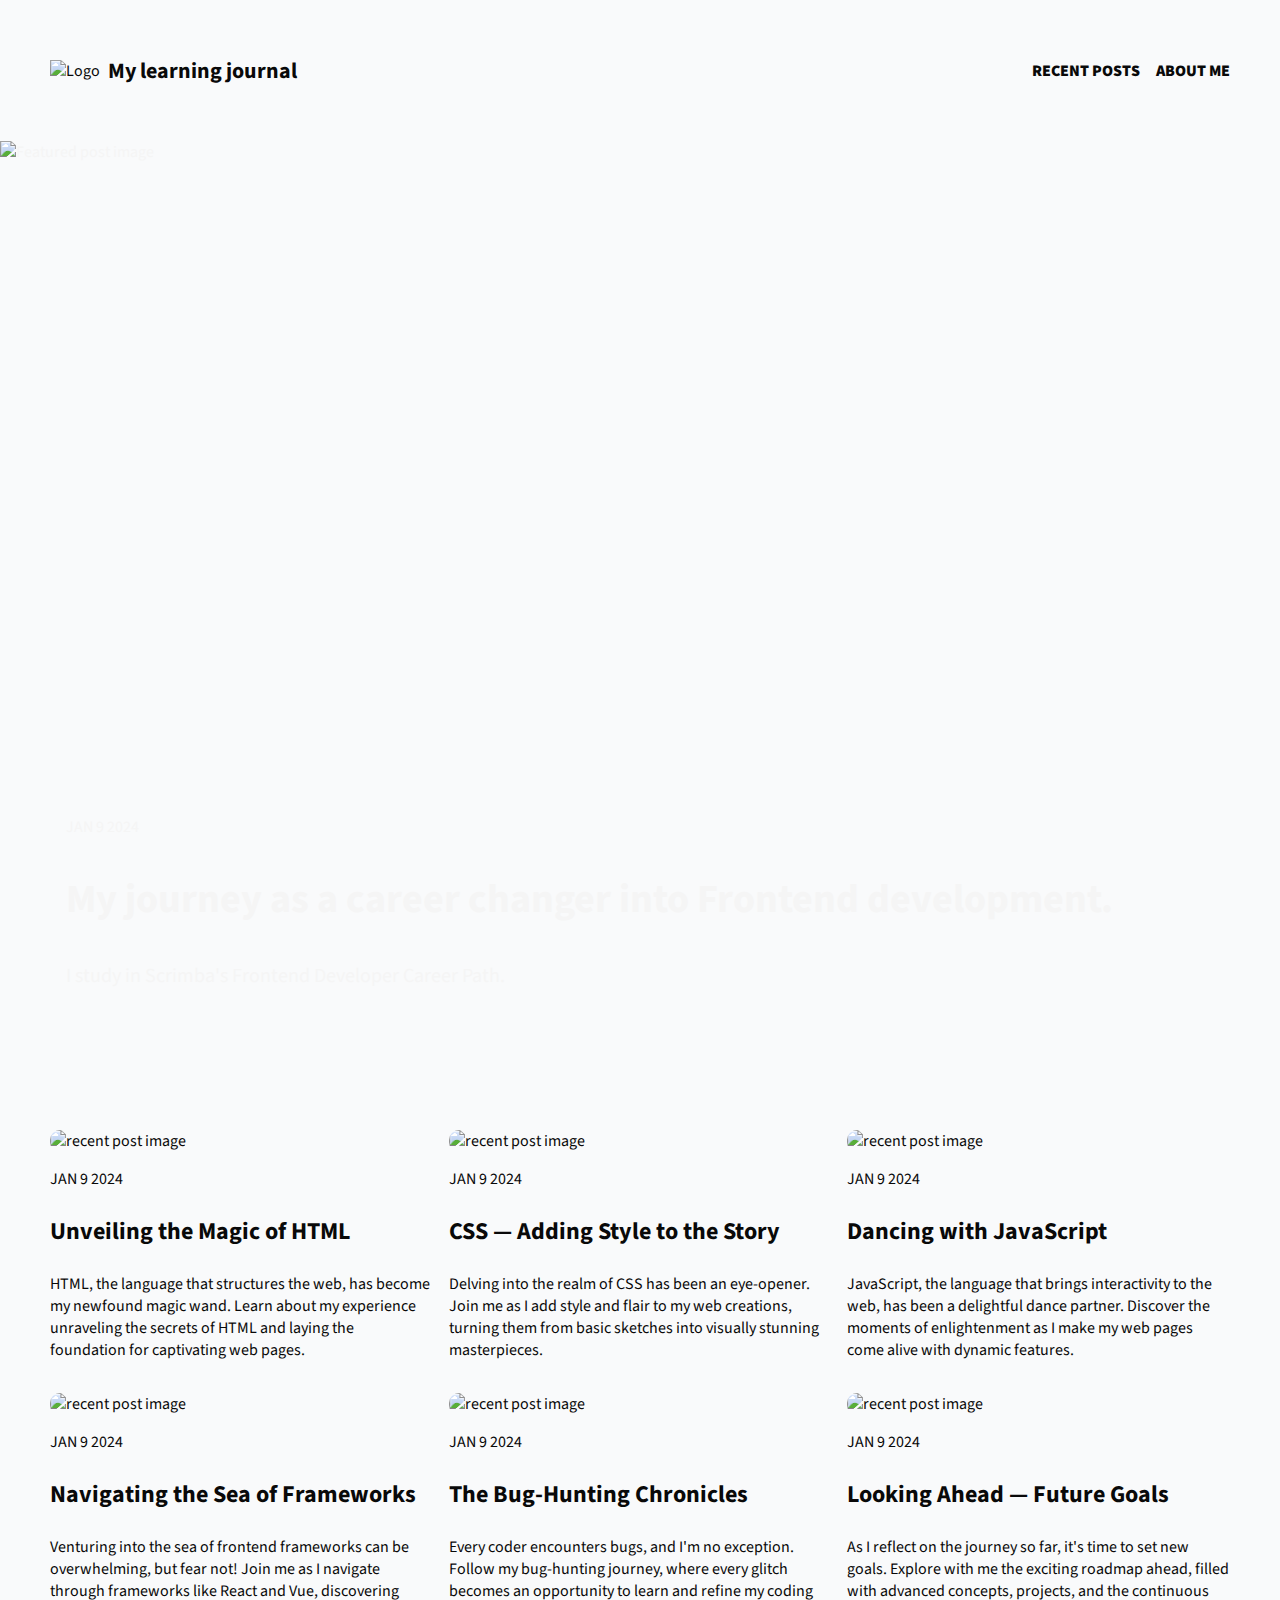
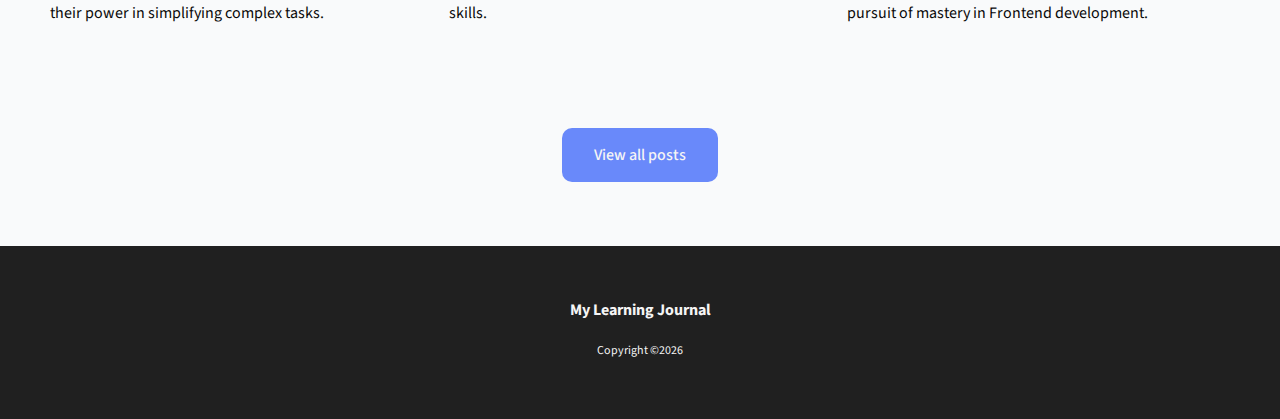
==== commit 6913660a: "update" ====
--- a/index.html
+++ b/index.html
@@ -41,7 +41,7 @@
                 <section class="featured-post">
                     <img src="images/featured-post-image-home.png" class="featured-post-image" alt="Featured post image">
                     <div class="featured-post-text">
-                        <p class="post-info">JULY 23, 2022</p>
+                        <p class="post-info">JAN 9 2024</p>
                         <h2 class="post-title">My journey as a career changer into Frontend development.</h2>
                         <p class="post-preview">I study in Scrimba's Frontend Developer Career Path.</p>
                     </div>
@@ -50,7 +50,7 @@
                 <section class="recent-posts">
                     <div class="recent-post">
                         <img src="images/blog-one-image.png" class="recent-post-image" alt="recent post image">
-                        <p class="post-info">JULY 23, 2022</p>
+                        <p class="post-info">JAN 9 2024</p>
                         <h3 class="recent-post-title">Unveiling the Magic of HTML</h3>
                         <p class="recent-post-preview"> HTML, the language that structures the web, has become my newfound magic wand. 
                         Learn about my experience unraveling the secrets of HTML and laying the foundation for captivating web pages.</p>
@@ -58,7 +58,7 @@
 
                     <div class="recent-post">
                         <img src="images/blog-two-image.png" class="recent-post-image" alt="recent post image">
-                        <p class="post-info">JULY 23, 2022</p>
+                        <p class="post-info">JAN 9 2024</p>
                         <h3 class="recent-post-title">CSS — Adding Style to the Story</h3>
                         <p class="recent-post-preview">Delving into the realm of CSS has been an eye-opener. 
                         Join me as I add style and flair to my web creations, turning them from basic sketches into visually stunning masterpieces.</p>
@@ -66,7 +66,7 @@
 
                     <div class="recent-post">
                         <img src="images/blog-three-image.png" class="recent-post-image" alt="recent post image">
-                        <p class="post-info">JULY 23, 2022</p>
+                        <p class="post-info">JAN 9 2024</p>
                         <h3 class="recent-post-title">Dancing with JavaScript</h3>
                         <p class="recent-post-preview">JavaScript, the language that brings interactivity to the web, has been a delightful dance partner. 
                         Discover the moments of enlightenment as I make my web pages come alive with dynamic features.</p>
@@ -74,7 +74,7 @@
 
                     <div class="recent-post">
                         <img src="images/blog-four-image.png" class="recent-post-image" alt="recent post image">
-                        <p class="post-info">JULY 23, 2022</p>
+                        <p class="post-info">JAN 9 2024</p>
                         <h3 class="recent-post-title">Navigating the Sea of Frameworks</h3>
                         <p class="recent-post-preview">Venturing into the sea of frontend frameworks can be overwhelming, but fear not! 
                         Join me as I navigate through frameworks like React and Vue, discovering their power in simplifying complex tasks.</p>
@@ -82,7 +82,7 @@
 
                     <div class="recent-post">
                         <img src="images/blog-five-image.png" class="recent-post-image" alt="recent post image">
-                        <p class="post-info">JULY 23, 2022</p>
+                        <p class="post-info">JAN 9 2024</p>
                         <h3 class="recent-post-title">The Bug-Hunting Chronicles</h3>
                         <p class="recent-post-preview">Every coder encounters bugs, and I'm no exception. 
                         Follow my bug-hunting journey, where every glitch becomes an opportunity to learn and refine my coding skills.</p>
@@ -90,7 +90,7 @@
 
                     <div class="recent-post">
                         <img src="images/blog-six-image.png" class="recent-post-image" alt="recent post image">
-                        <p class="post-info">JULY 23, 2022</p>
+                        <p class="post-info">JAN 9 2024</p>
                         <h3 class="recent-post-title">Looking Ahead — Future Goals</h3>
                         <p class="recent-post-preview">As I reflect on the journey so far, it's time to set new goals. 
                         Explore with me the exciting roadmap ahead, filled with advanced concepts, projects, and the continuous pursuit of mastery in Frontend development.</p>
--- a/css/style.css
+++ b/css/style.css
@@ -15,7 +15,7 @@
 /* Typography and icons */
 
 header h1 {
-    font-size: 1.375rem;
+    font-size: 1.25rem;
 }
 
 nav {
@@ -26,7 +26,40 @@
     cursor: pointer;
 }
 
+.post-title {
+    font-size: 2.25rem;
+}
+
+.about-me-title {
+    font-size: 2rem;
+}
+
+.post-preview,
+.about-me-preview {
+    font-size: 1.25rem;
+    margin-top: 0;
+}
+
+.featured-post-main .post-preview {
+    margin-bottom: 2rem;
+}
+
+.recent-posts-heading {
+    font-size: 1.7rem;
+}
+
+.recent-post-title {
+    font-size: 1.5rem;
+}
+
+footer h4 {
+    font-size: 0.75rem;
+    font-weight: 700;
+}
+
 footer h6 {
+    font-size: 0.75rem;
+    font-weight: 400;
     margin-top: 0;
 }
 
@@ -56,6 +89,10 @@
 nav {
     display: flex;
     gap: 1rem;
+}
+
+.mobile-nav {
+    display: flex;
 }
 
 header,
@@ -63,13 +100,14 @@
 .featured-post-main,
 .about-me,
 .recent-posts-more {
-    padding: 2.5rem 3.125rem;
+    padding: 2.5rem 1.25rem;
 }
 
 .featured-post {
     color: whitesmoke;
     display: grid;
-    grid-template-columns: 3.125rem auto 3.125rem;
+    grid-template-columns: 1.25rem auto 1.25rem;
+    margin-bottom: 1.875rem;
 }
 
 .featured-post-image {
@@ -89,6 +127,7 @@
 .featured-post-main {
     display: flex;
     flex-direction: column;
+    padding-bottom: 0;
 }
 
 .recent-posts {
@@ -97,6 +136,8 @@
     grid-gap: 1rem;
     width: 100%;
     margin: 0 auto;
+    padding-top: 1rem;
+    padding-bottom: 0;
 }
 
 .recent-posts-more {
@@ -105,6 +146,7 @@
     grid-gap: 1rem;
     width: 100%;
     margin: 0 auto;
+    padding-bottom: 0;
 }
 
 .more-feed {
@@ -123,7 +165,11 @@
 .button-container {
     display: flex;
     justify-content: center;
-    padding: 2rem;
+    margin-top: 2rem;
+}
+
+.about-me {
+    padding-bottom: 0;
 }
 
 .about-me-top {
@@ -141,10 +187,10 @@
 .link-to-posts {
     display: flex;
     justify-content: center;
-    padding-bottom: 2rem;
 }
 
 .mobile-menu-container {
+    display: none; /* flex when displayed  */
    background-color: pink;
    position: absolute;
    top: 2.5rem;
@@ -176,9 +222,14 @@
     background-color: #202020;
     padding: 2rem;
     width: 100%;
+    margin-top: 3rem;
 }
 
 /* Buttons */
+
+button {
+    font-weight: 500;
+}
 
 .view-more-button {
     color: whitesmoke;
@@ -227,9 +278,11 @@
 
 .link-to-posts a {
     color: whitesmoke;
+    font-weight: 500;
     background-color: #6989FA;
     border-radius: 10px;
     padding: 1rem 2rem;
+    margin-top: 2rem;
     cursor: pointer;
     text-decoration: none;
 }
@@ -249,15 +302,50 @@
 
 /* @media (width >= 600px) */
 @media (min-width: 600px) {
+    /* Typography */
+
+    header h1 {
+        font-size: 1.375rem;
+    }
+    
+    .post-title,
+    .about-me-title {
+        font-size: 2.5rem;
+    }
+
+    .post-preview,
+    .about-me-preview {
+        font-size: 1.375;
+    }
+
+    footer h4, h6 {
+        font-size: 1rem;
+    }
+    
     /* Layout */
 
     .mobile-nav {
         display: none;
     }
 
+    header,
+    .recent-posts,
+    .featured-post-main,
+    .about-me,
+    .recent-posts-more {
+    padding: 2.5rem 3.125rem;
+}
+
+    .featured-post-main,
+    .about-me {
+        padding-bottom: 0;
+    }
+
     .featured-post {
         max-height: 40%;
+        grid-template-columns: 3.125rem auto 3.125rem;
         grid-template-rows: 1fr 1fr 1fr;
+        margin-bottom: 2rem;
     }
 
     .featured-post-text {
@@ -284,6 +372,16 @@
         padding-left: 3rem;
     }
 
+    .button-container,
+    .link-to-posts a {
+        margin-top: 3rem;
+    }
+
+    footer {
+        margin-top: 4rem;
+    }
+
+
     /* Images */
 
     .avatar-image {
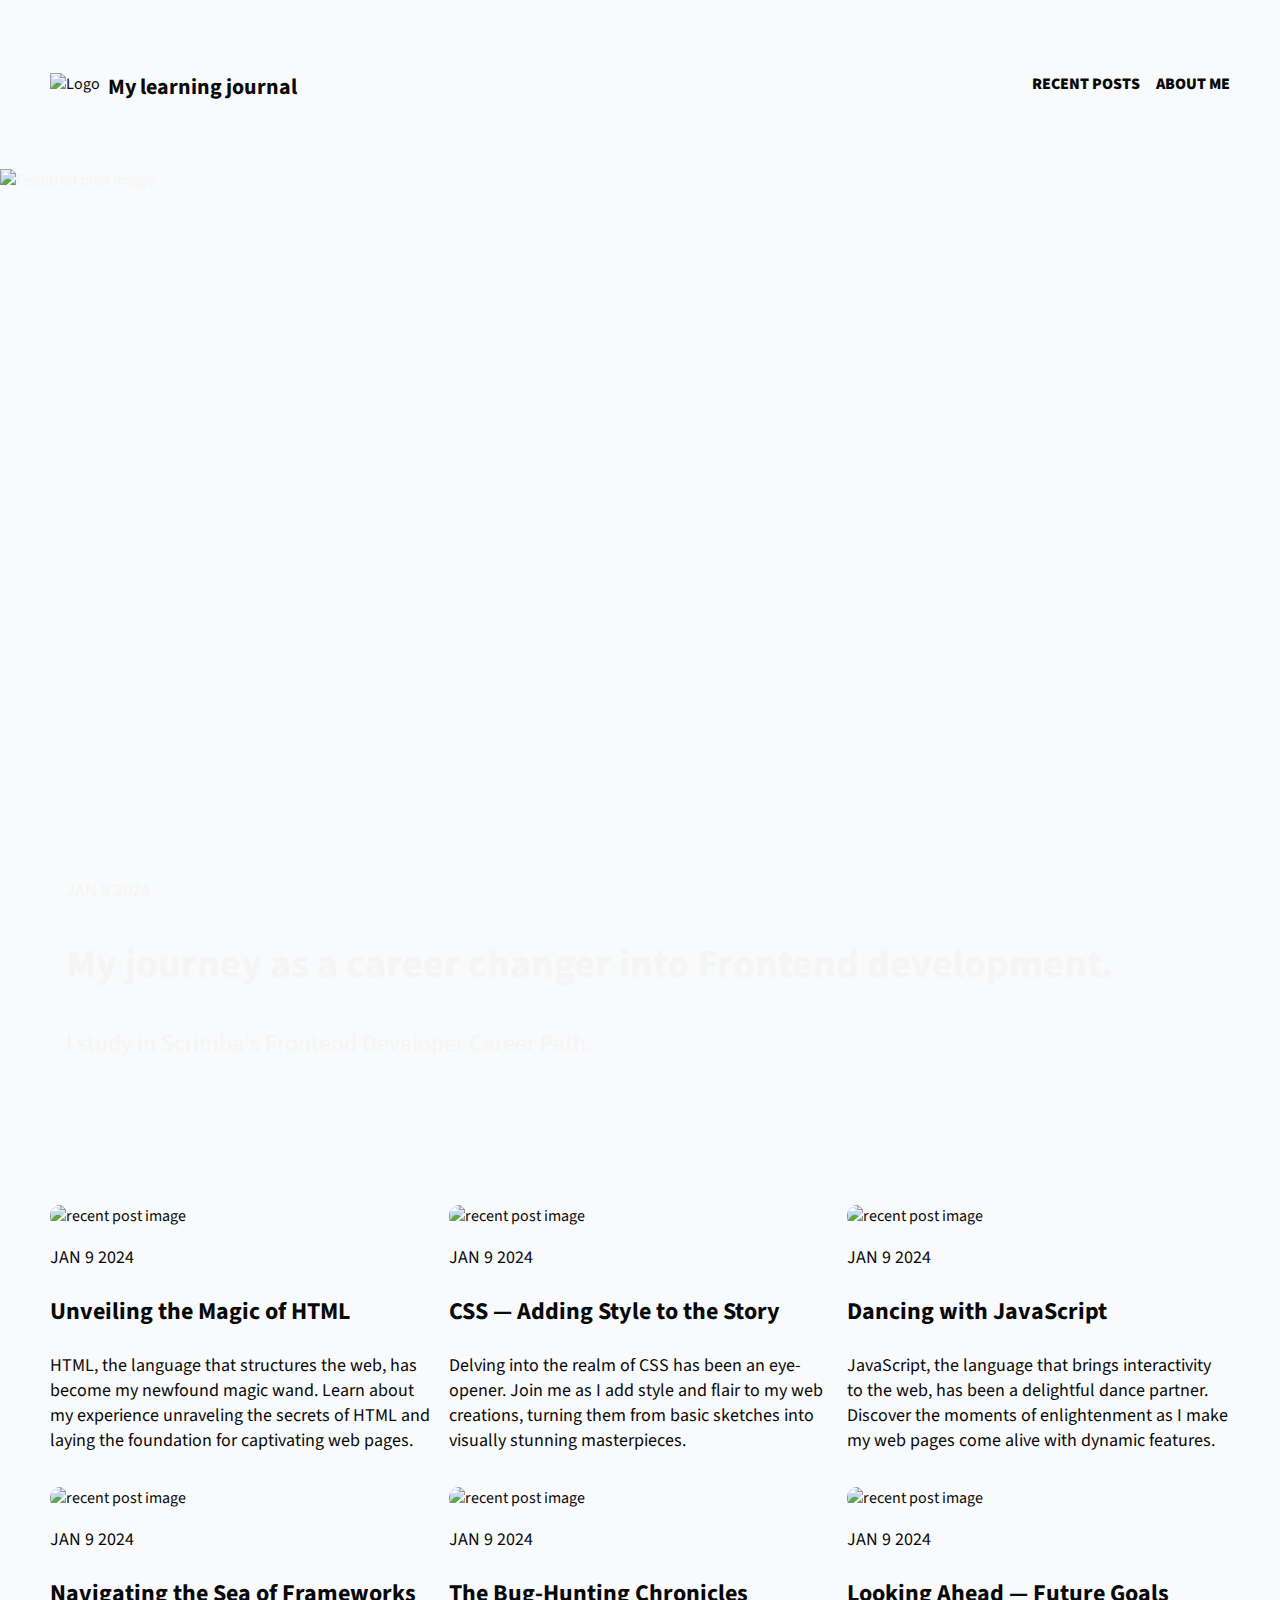
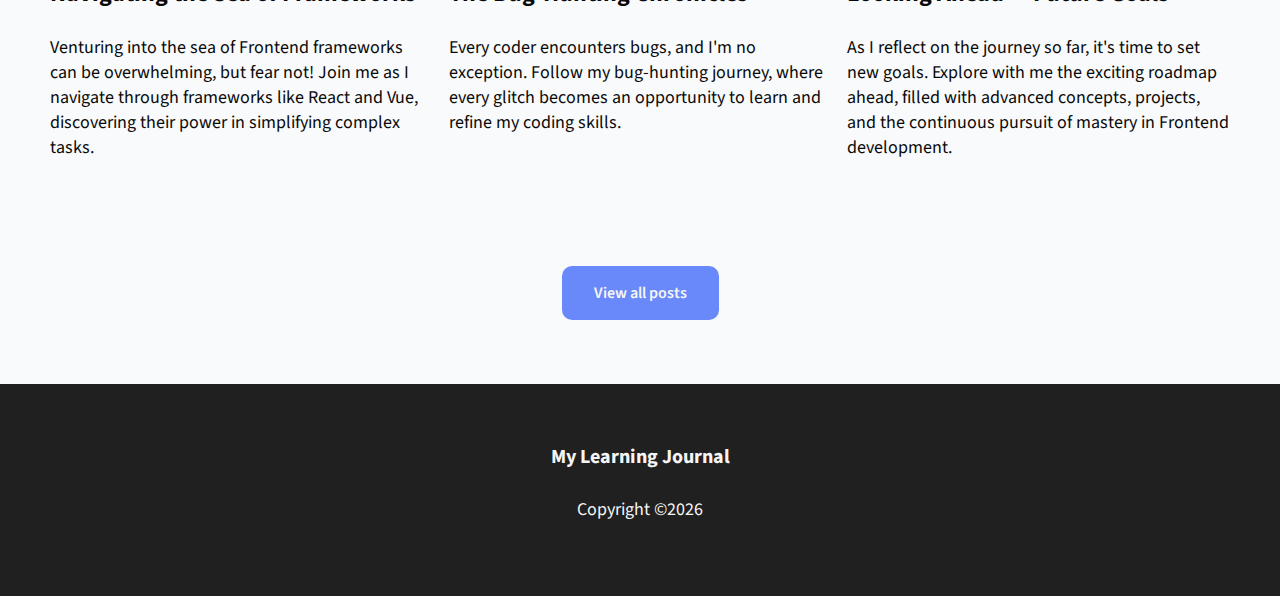
==== commit c2d0de42: "update" ====
--- a/index.html
+++ b/index.html
@@ -76,7 +76,7 @@
                         <img src="images/blog-four-image.png" class="recent-post-image" alt="recent post image">
                         <p class="post-info">JAN 9 2024</p>
                         <h3 class="recent-post-title">Navigating the Sea of Frameworks</h3>
-                        <p class="recent-post-preview">Venturing into the sea of frontend frameworks can be overwhelming, but fear not! 
+                        <p class="recent-post-preview">Venturing into the sea of Frontend frameworks can be overwhelming, but fear not! 
                         Join me as I navigate through frameworks like React and Vue, discovering their power in simplifying complex tasks.</p>
                     </div>
 
--- a/css/style.css
+++ b/css/style.css
@@ -12,9 +12,15 @@
     user-select: text;
 }
 
+/* body {
+    color: whitesmoke;
+    background-color: #1F2937;
+} */
+
 /* Typography and icons */
 
-header h1 {
+.logo-container a {
+    /* color: whitesmoke; */
     font-size: 1.25rem;
 }
 
@@ -32,6 +38,10 @@
 
 .about-me-title {
     font-size: 2rem;
+}
+
+.about-me-subtitle:last-of-type {
+    margin-top: 2rem;
 }
 
 .post-preview,
@@ -44,6 +54,10 @@
     margin-bottom: 2rem;
 }
 
+.main-post-subtitle {
+    margin-bottom: 0.7rem;
+}
+
 .recent-posts-heading {
     font-size: 1.7rem;
 }
@@ -53,12 +67,12 @@
 }
 
 footer h4 {
-    font-size: 0.75rem;
+    font-size: 1.125rem;
     font-weight: 700;
 }
 
 footer h6 {
-    font-size: 0.75rem;
+    font-size: 1rem;
     font-weight: 400;
     margin-top: 0;
 }
@@ -74,6 +88,7 @@
 
 header {
     display: flex;
+    /* background-color: #374151; */
     width: 100%;
     justify-content: space-between;
     align-items: center;
@@ -162,6 +177,13 @@
     border-radius: 10px;
 }
 
+.recent-post-image:hover,
+.recent-post-title:hover {
+/* .recent-post-preview:hover,
+.recent-post .post-info:hover { */
+    cursor: pointer;
+}
+
 .button-container {
     display: flex;
     justify-content: center;
@@ -192,6 +214,7 @@
 .mobile-menu-container {
     display: none; /* flex when displayed  */
    background-color: pink;
+   background-color: #090909;
    position: absolute;
    top: 2.5rem;
    right: 0;
@@ -210,7 +233,8 @@
 }
 
 li:hover {
-    background-color: lightgray;
+    /* background-color: lightgray; */
+    background-color: #374151;
 }
 
 footer {
@@ -228,7 +252,7 @@
 /* Buttons */
 
 button {
-    font-weight: 500;
+    font-weight: 600;
 }
 
 .view-more-button {
@@ -255,6 +279,7 @@
 .featured-post-main-image {
     width: 100%;
     border-radius: 10px;
+    margin: 0.5rem auto 1.5rem auto;
 }
 
 /* Links */
@@ -266,7 +291,6 @@
 }
 
 nav a {
-    color: #090909;
     font-size: 1rem;
     text-decoration: none;
     text-transform: uppercase;
@@ -276,9 +300,17 @@
     text-decoration: underline;
 }
 
+.mobile-menu-container a {
+    color: whitesmoke;
+}
+
+.desktop-nav a {
+    color: #090909;
+}
+
 .link-to-posts a {
     color: whitesmoke;
-    font-weight: 500;
+    font-weight: 600;
     background-color: #6989FA;
     border-radius: 10px;
     padding: 1rem 2rem;
@@ -304,7 +336,7 @@
 @media (min-width: 600px) {
     /* Typography */
 
-    header h1 {
+    .logo-container a {
         font-size: 1.375rem;
     }
     
@@ -313,13 +345,26 @@
         font-size: 2.5rem;
     }
 
+    /* .about-me-subtitle {
+        font-size: 1.25rem;
+    } */
+
     .post-preview,
     .about-me-preview {
-        font-size: 1.375;
-    }
-
-    footer h4, h6 {
-        font-size: 1rem;
+        /* font-size: 1.375; */
+        font-size: 1.5rem;
+    }
+
+    p {
+        font-size: 1.125rem;
+    }
+
+    footer h4 {
+        font-size: 1.25rem;
+    }
+    
+    footer h6 {
+        font-size: 1.125rem;
     }
     
     /* Layout */
@@ -388,13 +433,9 @@
         width: 20%;
     }
 
-    /* .featured-post-image {
-        height: 400px;
-    } */
-
     .featured-post-main-image {
         width: 60%;
-        margin: 0 auto;
-    }
-
-}
+        margin: 1rem auto 1.5rem auto;
+    }
+
+}
